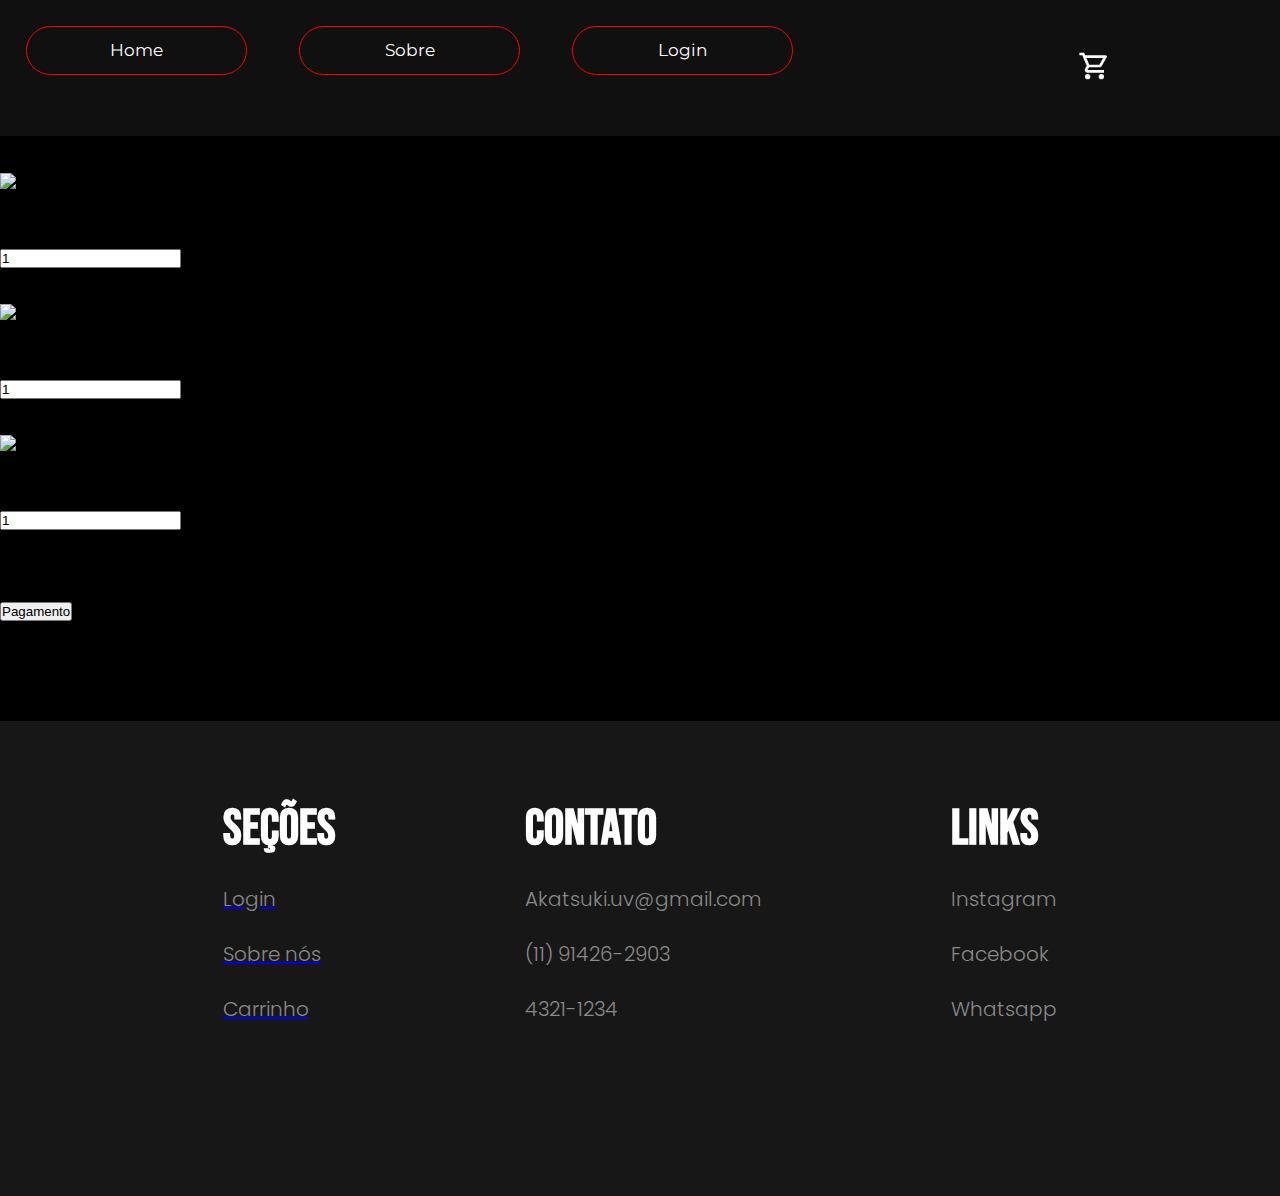
==== public/pages/cart/index.html @ 37a831a3 "teste" ====
<!DOCTYPE html>
<html lang="pt-br">
<head>
    <meta charset="UTF-8">
    <meta name="viewport" content="width=device-width, initial-scale=1.0">
    <title>Meu Carrinho</title>
    <script src="https://code.jquery.com/jquery-3.3.1.slim.min.js" integrity="sha384-q8i/X+965DzO0rT7abK41JStQIAqVgRVzpbzo5smXKp4YfRvH+8abtTE1Pi6jizo" crossorigin="anonymous"></script>
    <script src="https://cdnjs.cloudflare.com/ajax/libs/popper.js/1.14.3/umd/popper.min.js" integrity="sha384-ZMP7rVo3mIykV+2+9J3UJ46jBk0WLaUAdn689aCwoqbBJiSnjAK/l8WvCWPIPm49" crossorigin="anonymous"></script>
    <script src="https://stackpath.bootstrapcdn.com/bootstrap/4.1.3/js/bootstrap.min.js" integrity="sha384-ChfqqxuZUCnJSK3+MXmPNIyE6ZbWh2IMqE241rYiqJxyMiZ6OW/JmZQ5stwEULTy" crossorigin="anonymous"></script>
    <link rel="stylesheet" href="https://stackpath.bootstrapcdn.com/bootstrap/4.1.3/css/bootstrap.min.css" integrity="sha384-MCw98/SFnGE8fJT3GXwEOngsV7Zt27NXFoaoApmYm81iuXoPkFOJwJ8ERdknLPMO" crossorigin="anonymous">
    <link rel="stylesheet" href="../../../styles/index.css">
    <link rel="stylesheet" href="../../../styles/header.css">
    <link rel="stylesheet" href="../../../styles/footer.css">
    <link rel="stylesheet" href="./styles/style.css">

</head>
<body>
    <header>
        <nav>
            <a href="/index.html">
                <button class="nav-btn-header">Home</button>
            </a>
            <a href="/public/pages/sobre/index.html">
                <button class="nav-btn-header">Sobre</button>
            </a>

            <a href="/public/pages/login/index.html">
                <button class="nav-btn-header">Login</button>
            </a>
        </nav>
        <div class="sub-container-header">
            <div class="cart-container">
                <a href="/public/pages/cart/index.html">
                    <img class="carticon" src="../../../assets/carticon.png" alt="">
                </a>
            </div>
            <div class="account-icon-container">
                <a href="">
                    <img class="icon" src="../../../assets/accounticon.svg" alt="">
                </a>
            </div>
        </div>
    </header>

    <main class="container">
        <h1>MEU CARRINHO</h1>

        <section class="cart-item">
            <div class="item-details">
                <img src="/assets/mochila-product.png" alt="Mochila temática">
                <div>
                    <h3>Mochila temática</h3>
                    <p>Mochila temática</p>
                </div>
            </div>
            <div class="item-quantity">
                <span>quantidade</span>
                <div class="quantity-control">
                    <input type="number" value="1" min="1">
                </div>
            </div>
            <div class="item-price">
                <span>Preço</span>
                <p>R$ 100.00</p>
            </div>
        </section>

        <section class="cart-item">
            <div class="item-details">
                <img src="/assets/mug-product.png" alt="Caneca">
                <div>
                    <h3>Caneca</h3>
                    <p>Lembranças</p>
                </div>
            </div>
            <div class="item-quantity">
                <span>quantidade</span>
                <div class="quantity-control">
                    <input type="number" value="1" min="1">
                </div>
            </div>
            <div class="item-price">
                <span>Preço</span>
                <p>R$ 100.00</p>
            </div>
        </section>

        <section class="cart-item">
            <div class="item-details">
                <img src="/assets/t-shirt-product.png" alt="Camiseta">
                <div>
                    <h3>Camiseta</h3>
                    <p>Mochila temática</p>
                </div>
            </div>
            <div class="item-quantity">
                <span>quantidade</span>
                <div class="quantity-control">
                    <input type="number" value="1" min="1">
                </div>
            </div>
            <div class="item-price">
                <span>Preço</span>
                <p>R$ 100.00</p>
            </div>
        </section>

        <div class="cart-summary">
            <div class="total-items">
                <span>Total de itens : 3</span>
            </div>
            <div class="total-price">
                <span>Valor total : R$ 300.00</span>
            </div>
            <button class="checkout-button">Pagamento</button>
        </div>
    </main>
    <footer>
        <nav>
            <div class="sections">
                <h1>Seções</h1>
                <a href="/public/pages/login/index.html"><h2>Login</h2></a>
                <a href="/public/pages/sobre/index.html"><h2>Sobre nós</h2></a>
                <a href="/public/pages/cart/index.html"><h2>Carrinho</h2></a>
            </div>
            <div class="contact">
                <h1>Contato</h1>
                <h2>Akatsuki.uv@gmail.com</h2>
                <h2>(11) 91426-2903 </h2>
                <h2>4321-1234</h2>
            </div>
            <div class="links">
                <h1>Links</h1>
                <h2>Instagram</h2>
                <h2>Facebook</h2>
                <h2>Whatsapp</h2>
            </div>
        </nav>
        <div class="footer-logo">
            <img src="../../../assets/logo-icon.svg" alt="">
        </div>
    </footer>
</body>
</html>
---- styles/index.css ----
body, html, *{
  margin: 0;
  padding: 0;
  box-sizing: border-box;
}
body{
  background-color: black;
}
---- styles/header.css ----
@import url('https://fonts.googleapis.com/css2?family=Bebas+Neue&family=Montserrat:ital,wght@0,100..900;1,100..900&display=swap');
@import url('https://fonts.googleapis.com/css2?family=Montserrat:ital,wght@0,100..900;1,100..900&family=Poppins:ital,wght@0,100;0,200;0,300;0,400;0,500;0,600;0,700;0,800;0,900;1,100;1,200;1,300;1,400;1,500;1,600;1,700;1,800;1,900&display=swap');
@import url('https://fonts.googleapis.com/css2?family=Montserrat:ital,wght@0,100..900;1,100..900&display=swap');
header{
  width: 100%;
  height: 136px;
  background-color: rgb(109, 109, 109, 0.15);
  display: flex;
  justify-content: space-between;
}
header nav{
  display: flex;
  width: 40%;
  height: 136px;
  justify-content: space-around;
}
.nav-btn-header {
  font-family: inherit;
  display: inline-block;
  width: 13em;
  height: 2.9em;
  line-height: 2.5em;
  overflow: hidden;
  cursor: pointer;
  margin: 26px;
  font-size: 17px;
  z-index: 1;
  background-color: transparent;
  border: 1px solid red;
  border-radius: 50px;
  position: relative;
  transition: 0.5s;
  outline: none;
}

.nav-btn-header:before {
  position: absolute;
  content: "";
  background: red;
  width: 280px;
  height: 190px;
  z-index: -1;
  border-radius: 50%;
}

.nav-btn-header:hover {
  width: 14.1em;
  height: 3em;
}

.nav-btn-header:before {
  top: 100%;
  left: 100%;
  outline: none;
  transition: 0.4s all;
}

.nav-btn-header:hover:before {
  top: -70px;
  left: 0px;
}
a .nav-btn-header {
  font-family: 'MontSerrat', sans-serif;
  font-weight: 400;
  transition: 0.4s all;
  text-decoration: none;
  color: white;
}

.sub-container-header{
  width: 18%;
  justify-content: space-around;
  align-items: center;
  display: flex;
}
.cart-container{
  width: 10%;
  height: 90%;
  display: flex;
  align-items: center;
  justify-content: center;
}
.account-icon-container{
  width: 40%;
  height: 90%;
  display: flex;
  align-items: center;
  justify-content: center;
}
.account-icon-container img{
  width: 100%;
  transition: 0.2s;
}
.account-icon-container img:hover{
  width: 105%;
  opacity: 0.7;
}
.cart-container img{
  width: 140%;
  transition: 0.2s;
}
.cart-container img:hover{
  width: 135%;
  opacity: 0.4;
}
---- styles/footer.css ----
@import url('https://fonts.googleapis.com/css2?family=Bebas+Neue&family=Montserrat:ital,wght@0,100..900;1,100..900&display=swap');
@import url('https://fonts.googleapis.com/css2?family=Montserrat:ital,wght@0,100..900;1,100..900&family=Poppins:ital,wght@0,100;0,200;0,300;0,400;0,500;0,600;0,700;0,800;0,900;1,100;1,200;1,300;1,400;1,500;1,600;1,700;1,800;1,900&display=swap');
@import url('https://fonts.googleapis.com/css2?family=Montserrat:ital,wght@0,100..900;1,100..900&display=swap');

footer{
    width: 100%;
    height: 475px;
    background-color: #171717;
    margin-top: 100px;
    display: flex;
    align-items: center;
    justify-content: center;
    flex-direction: column;
}
footer nav{
    width: 80%;
    height: 80%;
    display: flex;
    align-items: center;
    justify-content: space-around;
}
.sections{
    display: flex;
    gap: 25px;
    flex-direction: column;
}
.contact{
    display: flex;
    gap: 25px;
    flex-direction: column;
}
.links{
    display: flex;
    gap: 25px;
    flex-direction: column;
}
footer h1{
    font-family: 'Bebas Neue';
    color: white;
    font-size: 50px;
}
footer h2{
    font-family: 'Poppins';
    color: #8A8A8A;
    font-size: 20px;
    font-weight: 300;
}
.footer-logo {
    width: 100%;
    height: 20%;
    display: flex;
    justify-content: end;
}

.footer-logo img{
    width: 14%;
}
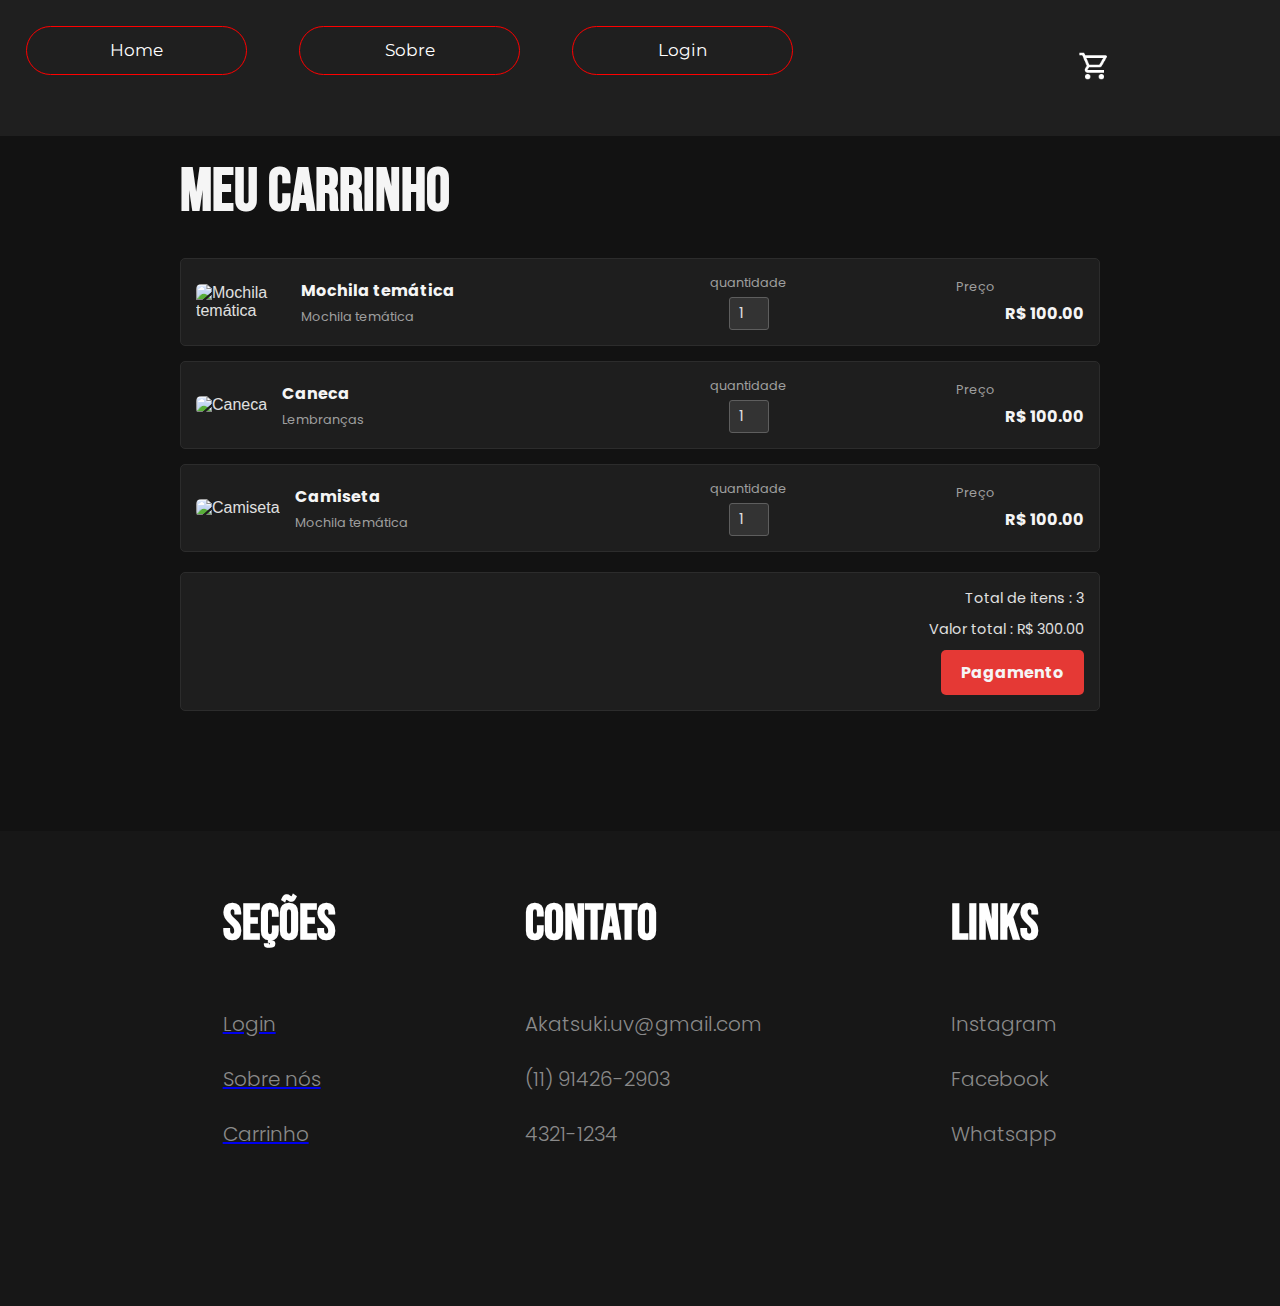
==== commit 20f79ff5: "teste" ====
--- a/public/pages/cart/index.html
+++ b/public/pages/cart/index.html
@@ -17,26 +17,26 @@
 <body>
     <header>
         <nav>
-            <a href="/index.html">
-                <button class="nav-btn-header">Home</button>
-            </a>
-            <a href="/public/pages/sobre/index.html">
-                <button class="nav-btn-header">Sobre</button>
-            </a>
+          <a href="../../../index.html">
+            <button class="nav-btn-header">Home</button>
+        </a>
+        <a href="../../pages/sobre/index.html">
+            <button class="nav-btn-header">Sobre</button>
+        </a>
 
-            <a href="/public/pages/login/index.html">
-                <button class="nav-btn-header">Login</button>
-            </a>
+        <a href="../../pages/login/index.html">
+            <button class="nav-btn-header">Login</button>
+        </a>
         </nav>
         <div class="sub-container-header">
             <div class="cart-container">
-                <a href="/public/pages/cart/index.html">
-                    <img class="carticon" src="../../../assets/carticon.png" alt="">
+                <a href="../../../public/pages/cart/index.html">
+                    <img class="carticon" src=".../../../.../../../.../../../assets/carticon.png" alt="">
                 </a>
             </div>
             <div class="account-icon-container">
                 <a href="">
-                    <img class="icon" src="../../../assets/accounticon.svg" alt="">
+                    <img class="icon" src=".../../../.../../../.../../../assets/accounticon.svg" alt="">
                 </a>
             </div>
         </div>
@@ -47,7 +47,7 @@
 
         <section class="cart-item">
             <div class="item-details">
-                <img src="/assets/mochila-product.png" alt="Mochila temática">
+                <img src="../../../assets/mochila-product.png" alt="Mochila temática">
                 <div>
                     <h3>Mochila temática</h3>
                     <p>Mochila temática</p>
@@ -67,7 +67,7 @@
 
         <section class="cart-item">
             <div class="item-details">
-                <img src="/assets/mug-product.png" alt="Caneca">
+                <img src="../../../assets/mug-product.png" alt="Caneca">
                 <div>
                     <h3>Caneca</h3>
                     <p>Lembranças</p>
@@ -87,7 +87,7 @@
 
         <section class="cart-item">
             <div class="item-details">
-                <img src="/assets/t-shirt-product.png" alt="Camiseta">
+                <img src="../../../assets/t-shirt-product.png" alt="Camiseta">
                 <div>
                     <h3>Camiseta</h3>
                     <p>Mochila temática</p>
@@ -119,9 +119,9 @@
         <nav>
             <div class="sections">
                 <h1>Seções</h1>
-                <a href="/public/pages/login/index.html"><h2>Login</h2></a>
-                <a href="/public/pages/sobre/index.html"><h2>Sobre nós</h2></a>
-                <a href="/public/pages/cart/index.html"><h2>Carrinho</h2></a>
+                <a href="../../../public/pages/login/index.html"><h2>Login</h2></a>
+                <a href="../../../public/pages/sobre/index.html"><h2>Sobre nós</h2></a>
+                <a href="../../../public/pages/cart/index.html"><h2>Carrinho</h2></a>
             </div>
             <div class="contact">
                 <h1>Contato</h1>
--- a/public/pages/cart/styles/style.css
+++ b/public/pages/cart/styles/style.css
@@ -0,0 +1,165 @@
+@import url('https://fonts.googleapis.com/css2?family=Bebas+Neue&family=Montserrat:ital,wght@0,100..900;1,100..900&display=swap');
+@import url('https://fonts.googleapis.com/css2?family=Montserrat:ital,wght@0,100..900;1,100..900&family=Poppins:ital,wght@0,100;0,200;0,300;0,400;0,500;0,600;0,700;0,800;0,900;1,100;1,200;1,300;1,400;1,500;1,600;1,700;1,800;1,900&display=swap');
+@import url('https://fonts.googleapis.com/css2?family=Montserrat:ital,wght@0,100..900;1,100..900&display=swap');
+
+body {
+    font-family: sans-serif;
+    margin: 0;
+    background-color: #121212;
+    color: #e0e0e0;
+}
+
+
+.container {
+    padding: 20px;
+    max-width: 960px;
+    margin: 0 auto;
+}
+.container h1{
+    font-family: 'Bebas Neue';
+    font-size: 60px;
+}
+h1 {
+    text-align: left;
+    margin-bottom: 30px;
+    font-size: 1.8em;
+    color: #f5f5f5;
+    font-family: 'Poppins';
+}
+
+.cart-item {
+    background-color: #1e1e1e;
+    padding: 15px;
+    margin-bottom: 15px;
+    border-radius: 5px;
+    display: grid;
+    grid-template-columns: 2fr 1fr 1fr;
+    align-items: center;
+    gap: 10px;
+    border: 1px solid #2c2c2c;
+}
+
+.cart-item img {
+    max-width: 90px;
+
+    height: auto;
+    border-radius: 5px;
+}
+
+.item-details {
+    display: flex;
+    align-items: center;
+    gap: 15px;
+}
+
+.item-details h3 {
+    margin: 0 0 5px 0;
+    font-size: 1em;
+    font-family: 'Poppins';
+    color: #f5f5f5;
+}
+
+.item-details p {
+    margin: 0;
+    font-size: 0.8em;
+    font-family: 'Poppins';
+
+    color: #9e9e9e;
+}
+
+.item-quantity span,
+.item-price span {
+    display: block;
+    margin-bottom: 5px;
+    color: #9e9e9e;
+    font-size: 0.8em;
+    text-align: center;
+    font-family: 'Poppins';
+
+
+}
+
+.quantity-control {
+    display: flex;
+    align-items: center;
+    justify-content: center;
+}
+
+.quantity-control button {
+    background-color: #2c2c2c;
+    color: #e0e0e0;
+    border: none;
+    font-family: 'Poppins';
+
+    padding: 5px 10px;
+    cursor: pointer;
+    border-radius: 3px;
+    font-size: 0.9em;
+}
+
+.quantity-control input[type="number"] {
+    width: 40px;
+    padding: 5px;
+    text-align: center;
+    border: 1px solid #5e5e5e;
+    background-color: #333;
+    color: #e0e0e0;
+    font-family: 'Poppins';
+
+    border-radius: 3px;
+    margin: 0 5px;
+    font-size: 0.9em;
+}
+
+.item-price p {
+    text-align: right;
+    font-family: 'Poppins';
+
+    font-weight: bold;
+    color: #f5f5f5;
+}
+
+.cart-summary {
+    background-color: #1e1e1e;
+    padding: 15px;
+    border-radius: 5px;
+    margin-top: 20px;
+    display: flex;
+    flex-direction: column;
+    gap: 10px;
+    align-items: flex-end;
+    border: 1px solid #2c2c2c;
+}
+
+.total-items,
+.total-price {
+    text-align: right;
+    width: 100%;
+    font-size: 0.9em;
+    font-family: 'Poppins';
+
+    color: #9e9e9e;
+}
+
+.total-items span,
+.total-price span {
+    color: #e0e0e0;
+}
+
+.checkout-button {
+    background-color: #e53935;
+    color: #f5f5f5;
+    border: none;
+    padding: 10px 20px;
+    border-radius: 5px;
+    cursor: pointer;
+    font-size: 1em;
+    font-family: 'Poppins';
+
+    font-weight: bold;
+}
+
+
+
+
+
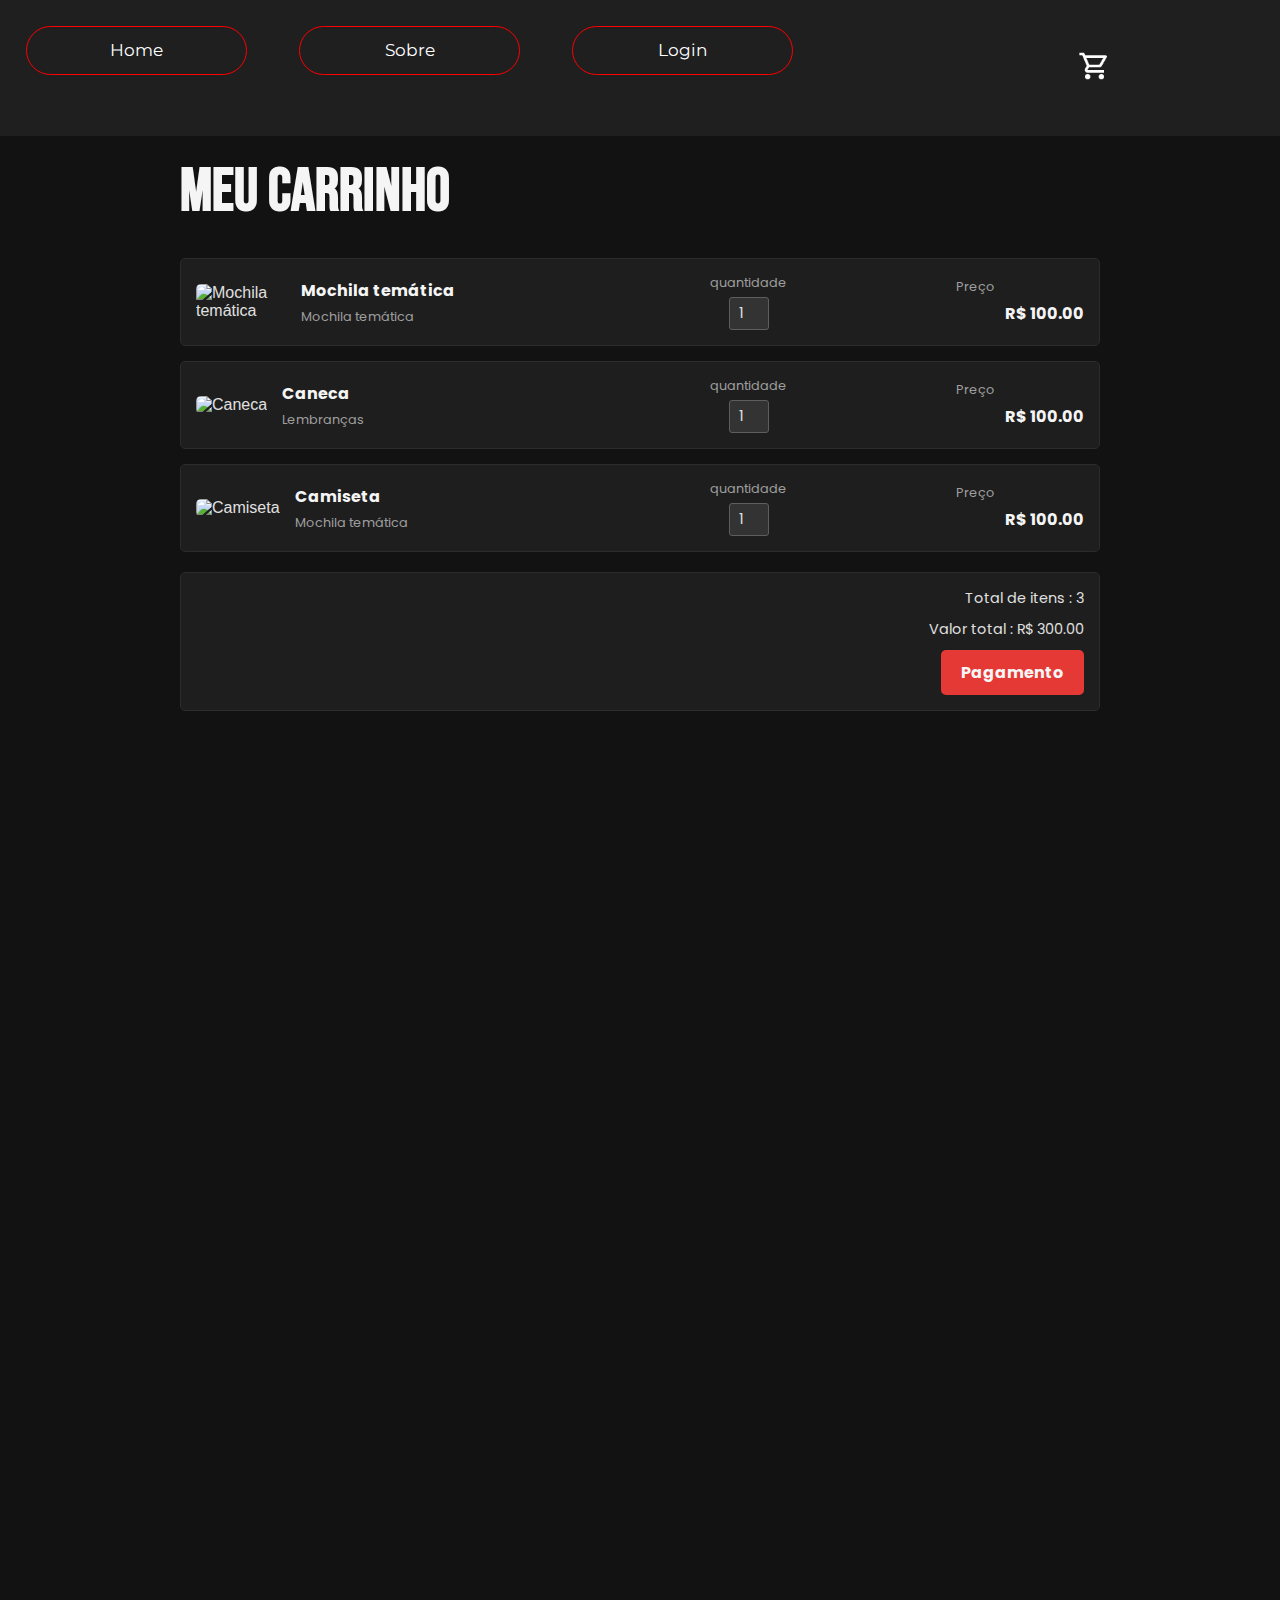
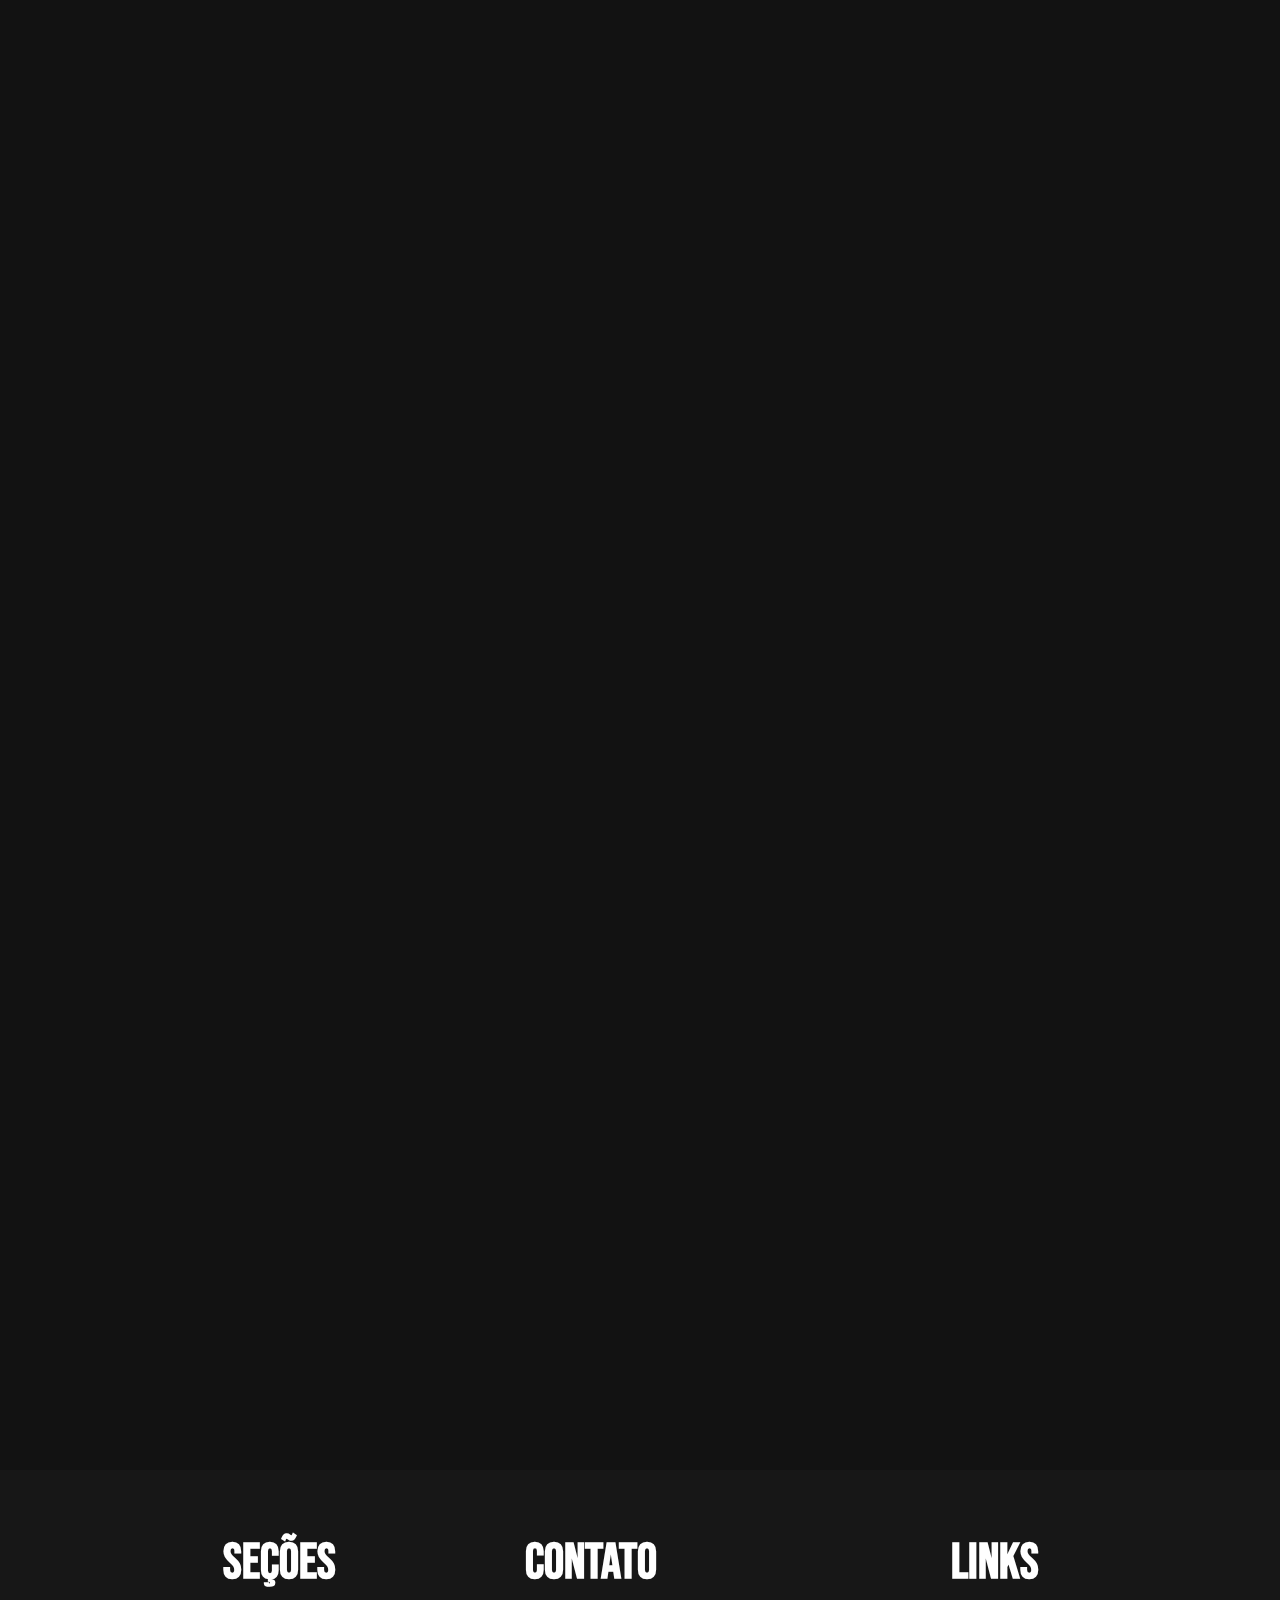
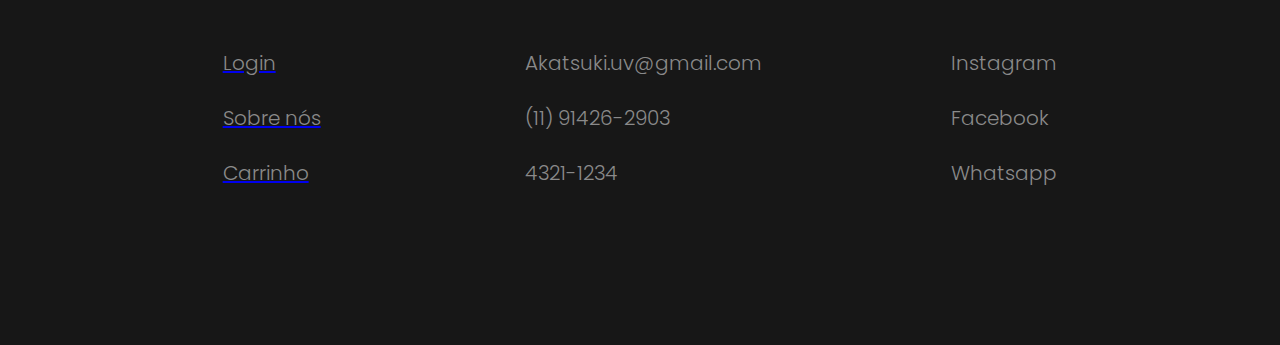
==== commit 3ba4fc57: "adicionando favicon em todos os arquivos" ====
--- a/public/pages/cart/index.html
+++ b/public/pages/cart/index.html
@@ -4,6 +4,7 @@
     <meta charset="UTF-8">
     <meta name="viewport" content="width=device-width, initial-scale=1.0">
     <title>Meu Carrinho</title>
+    <link rel="shortcut icon" href="../../../assets/accounticon.ico" type="image/x-icon">
     <script src="https://code.jquery.com/jquery-3.3.1.slim.min.js" integrity="sha384-q8i/X+965DzO0rT7abK41JStQIAqVgRVzpbzo5smXKp4YfRvH+8abtTE1Pi6jizo" crossorigin="anonymous"></script>
     <script src="https://cdnjs.cloudflare.com/ajax/libs/popper.js/1.14.3/umd/popper.min.js" integrity="sha384-ZMP7rVo3mIykV+2+9J3UJ46jBk0WLaUAdn689aCwoqbBJiSnjAK/l8WvCWPIPm49" crossorigin="anonymous"></script>
     <script src="https://stackpath.bootstrapcdn.com/bootstrap/4.1.3/js/bootstrap.min.js" integrity="sha384-ChfqqxuZUCnJSK3+MXmPNIyE6ZbWh2IMqE241rYiqJxyMiZ6OW/JmZQ5stwEULTy" crossorigin="anonymous"></script>
@@ -30,13 +31,13 @@
         </nav>
         <div class="sub-container-header">
             <div class="cart-container">
-                <a href="../../../public/pages/cart/index.html">
-                    <img class="carticon" src=".../../../.../../../.../../../assets/carticon.png" alt="">
+              <a href="../../pages/cart/index.html">
+                <img class="carticon" src="../../../assets/carticon.png" alt="">
                 </a>
             </div>
             <div class="account-icon-container">
                 <a href="">
-                    <img class="icon" src=".../../../.../../../.../../../assets/accounticon.svg" alt="">
+                    <img class="icon" src="../../../assets/accounticon.svg" alt="">
                 </a>
             </div>
         </div>
--- a/styles/footer.css
+++ b/styles/footer.css
@@ -1,7 +1,12 @@
 @import url('https://fonts.googleapis.com/css2?family=Bebas+Neue&family=Montserrat:ital,wght@0,100..900;1,100..900&display=swap');
 @import url('https://fonts.googleapis.com/css2?family=Montserrat:ital,wght@0,100..900;1,100..900&family=Poppins:ital,wght@0,100;0,200;0,300;0,400;0,500;0,600;0,700;0,800;0,900;1,100;1,200;1,300;1,400;1,500;1,600;1,700;1,800;1,900&display=swap');
 @import url('https://fonts.googleapis.com/css2?family=Montserrat:ital,wght@0,100..900;1,100..900&display=swap');
-
+@media screen and (max-width: 1440px) and (min-width: 1024px) {
+    footer{
+        position: absolute;
+        top: 330vh;
+        }
+}
 footer{
     width: 100%;
     height: 475px;
